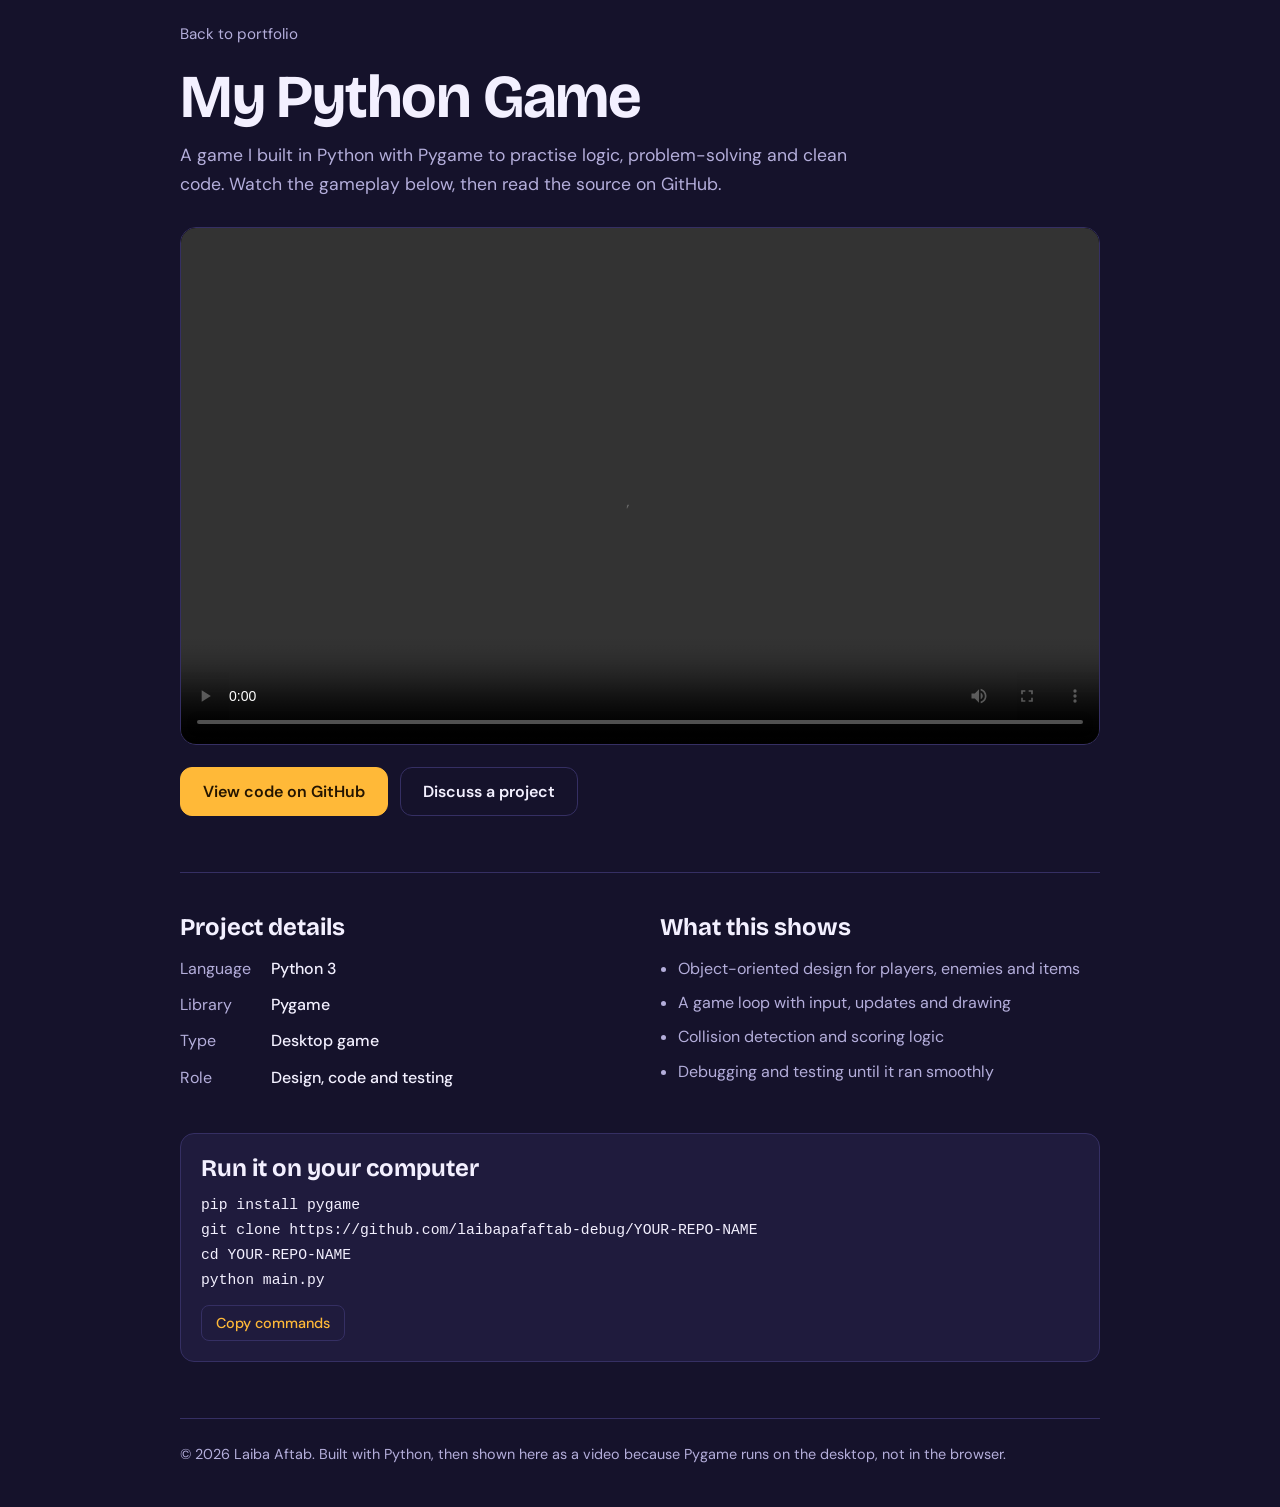
==== python-game/index.html @ 3a137591 "Create index.html" ====
<!DOCTYPE html>
<html lang="en">
<head>
<meta charset="utf-8">
<meta name="viewport" content="width=device-width, initial-scale=1, viewport-fit=cover">
<title>Python Game Demo | Laiba Aftab</title>
<meta name="description" content="A game built in Python with Pygame. Watch the gameplay demo and view the source code on GitHub.">
<link rel="preconnect" href="https://fonts.googleapis.com">
<link rel="preconnect" href="https://fonts.gstatic.com" crossorigin>
<link href="https://fonts.googleapis.com/css2?family=Bricolage+Grotesque:wght@600;700&family=DM+Sans:wght@400;500;600&display=swap" rel="stylesheet">
<style>
:root{
  --bg:#15122b; --panel:#1f1b3d; --ink:#f3f0ff; --muted:#b4aedb; --line:#352f63; --hot:#ffb938; --hot-ink:#241500;
  --display:"Bricolage Grotesque", system-ui, sans-serif;
  --sans:"DM Sans", system-ui, -apple-system, "Segoe UI", Roboto, sans-serif;
  color-scheme:dark;
}
*,*::before,*::after{box-sizing:border-box}
body{margin:0;background:var(--bg);color:var(--ink);font:400 1rem/1.65 var(--sans);padding:env(safe-area-inset-top,0px) 0 env(safe-area-inset-bottom,0px)}
a{color:inherit}
:focus-visible{outline:3px solid var(--hot);outline-offset:2px;border-radius:6px}
.wrap{max-width:960px;margin:0 auto;padding:0 20px}
.back{display:inline-block;margin:22px 0 0;color:var(--muted);text-decoration:none;font-size:.95rem}
.back:hover{color:var(--ink)}
h1{font:700 clamp(2.3rem,6vw,3.8rem)/1.05 var(--display);margin:18px 0 12px;letter-spacing:-.02em}
.lead{color:var(--muted);font-size:1.1rem;max-width:56ch;margin:0 0 28px}
.player{background:#000;border:1px solid var(--line);border-radius:16px;overflow:hidden;aspect-ratio:16/9;display:grid;place-items:center}
.player video{width:100%;height:100%;display:block;background:#000}
.fallback{padding:24px;text-align:center;color:var(--muted);max-width:44ch}
.actions{display:flex;flex-wrap:wrap;gap:12px;margin:22px 0 0}
.btn{display:inline-block;text-decoration:none;font:600 1rem var(--sans);padding:13px 22px;border-radius:12px;border:1px solid var(--line);color:var(--ink);background:transparent}
.btn.main{background:var(--hot);border-color:var(--hot);color:var(--hot-ink)}
.grid{display:grid;grid-template-columns:1fr 1fr;gap:40px;margin:56px 0 0;padding-top:40px;border-top:1px solid var(--line)}
@media(max-width:720px){.grid{grid-template-columns:1fr;gap:32px}}
h2{font:700 1.5rem/1.2 var(--display);margin:0 0 14px}
dl{margin:0;display:grid;grid-template-columns:auto 1fr;gap:10px 20px}
dt{color:var(--muted)}
dd{margin:0;font-weight:500}
ul.learn{margin:0;padding-left:1.1em;color:var(--muted)}
ul.learn li{margin-bottom:8px}
.run{margin:40px 0 0;background:var(--panel);border:1px solid var(--line);border-radius:14px;padding:20px}
.run h2{margin-bottom:10px}
pre{margin:0;overflow-x:auto;font:500 .92rem/1.7 ui-monospace,SFMono-Regular,Menlo,Consolas,monospace;color:var(--ink)}
.copy{margin-top:12px;font:500 .9rem var(--sans);background:transparent;color:var(--hot);border:1px solid var(--line);border-radius:8px;padding:8px 14px;cursor:pointer}
footer{margin:56px 0 0;padding:24px 0 40px;border-top:1px solid var(--line);color:var(--muted);font-size:.9rem}
</style>
</head>
<body>
<div class="wrap">
  <!-- EDIT: change this to your portfolio link -->
  <a class="back" href="https://laiba-aftab-portfolio.netlify.app/#work">Back to portfolio</a>

  <main>
    <!-- EDIT: replace with your game's real name -->
    <h1>My Python Game</h1>
    <p class="lead">A game I built in Python with Pygame to practise logic, problem-solving and clean code. Watch the gameplay below, then read the source on GitHub.</p>

    <div class="player">
      <!-- EDIT: save your screen recording as game-demo.mp4 in this same folder -->
      <video controls preload="metadata" playsinline>
        <source src="game-demo.mp4" type="video/mp4">
        <p class="fallback">The gameplay video could not load. Make sure game-demo.mp4 is in the same folder as this page.</p>
      </video>
    </div>

    <div class="actions">
      <!-- EDIT: replace with the exact repository link of this game -->
      <a class="btn main" href="https://github.com/laibapafaftab-debug" target="_blank" rel="noopener">View code on GitHub</a>
      <a class="btn" href="https://wa.me/923248957840?text=Hi%20Laiba%2C%20I%20saw%20your%20Python%20game%20and%20would%20like%20to%20talk%20about%20a%20project." target="_blank" rel="noopener">Discuss a project</a>
    </div>

    <div class="grid">
      <section>
        <h2>Project details</h2>
        <dl>
          <dt>Language</dt><dd>Python 3</dd>
          <dt>Library</dt><dd>Pygame</dd>
          <dt>Type</dt><dd>Desktop game</dd>
          <dt>Role</dt><dd>Design, code and testing</dd>
        </dl>
      </section>
      <section>
        <h2>What this shows</h2>
        <ul class="learn">
          <li>Object-oriented design for players, enemies and items</li>
          <li>A game loop with input, updates and drawing</li>
          <li>Collision detection and scoring logic</li>
          <li>Debugging and testing until it ran smoothly</li>
        </ul>
      </section>
    </div>

    <section class="run">
      <h2>Run it on your computer</h2>
      <pre id="cmd">pip install pygame
git clone https://github.com/laibapafaftab-debug/YOUR-REPO-NAME
cd YOUR-REPO-NAME
python main.py</pre>
      <button class="copy" id="copy" type="button">Copy commands</button>
    </section>
  </main>

  <footer>© 2026 Laiba Aftab. Built with Python, then shown here as a video because Pygame runs on the desktop, not in the browser.</footer>
</div>
<script>
document.getElementById("copy").onclick=function(){
  var b=this,t=document.getElementById("cmd").textContent;
  try{navigator.clipboard.writeText(t).then(function(){b.textContent="Copied"},function(){b.textContent="Select the text and copy it"})}
  catch(e){b.textContent="Select the text and copy it"}
};
</script>
</body>
</html>
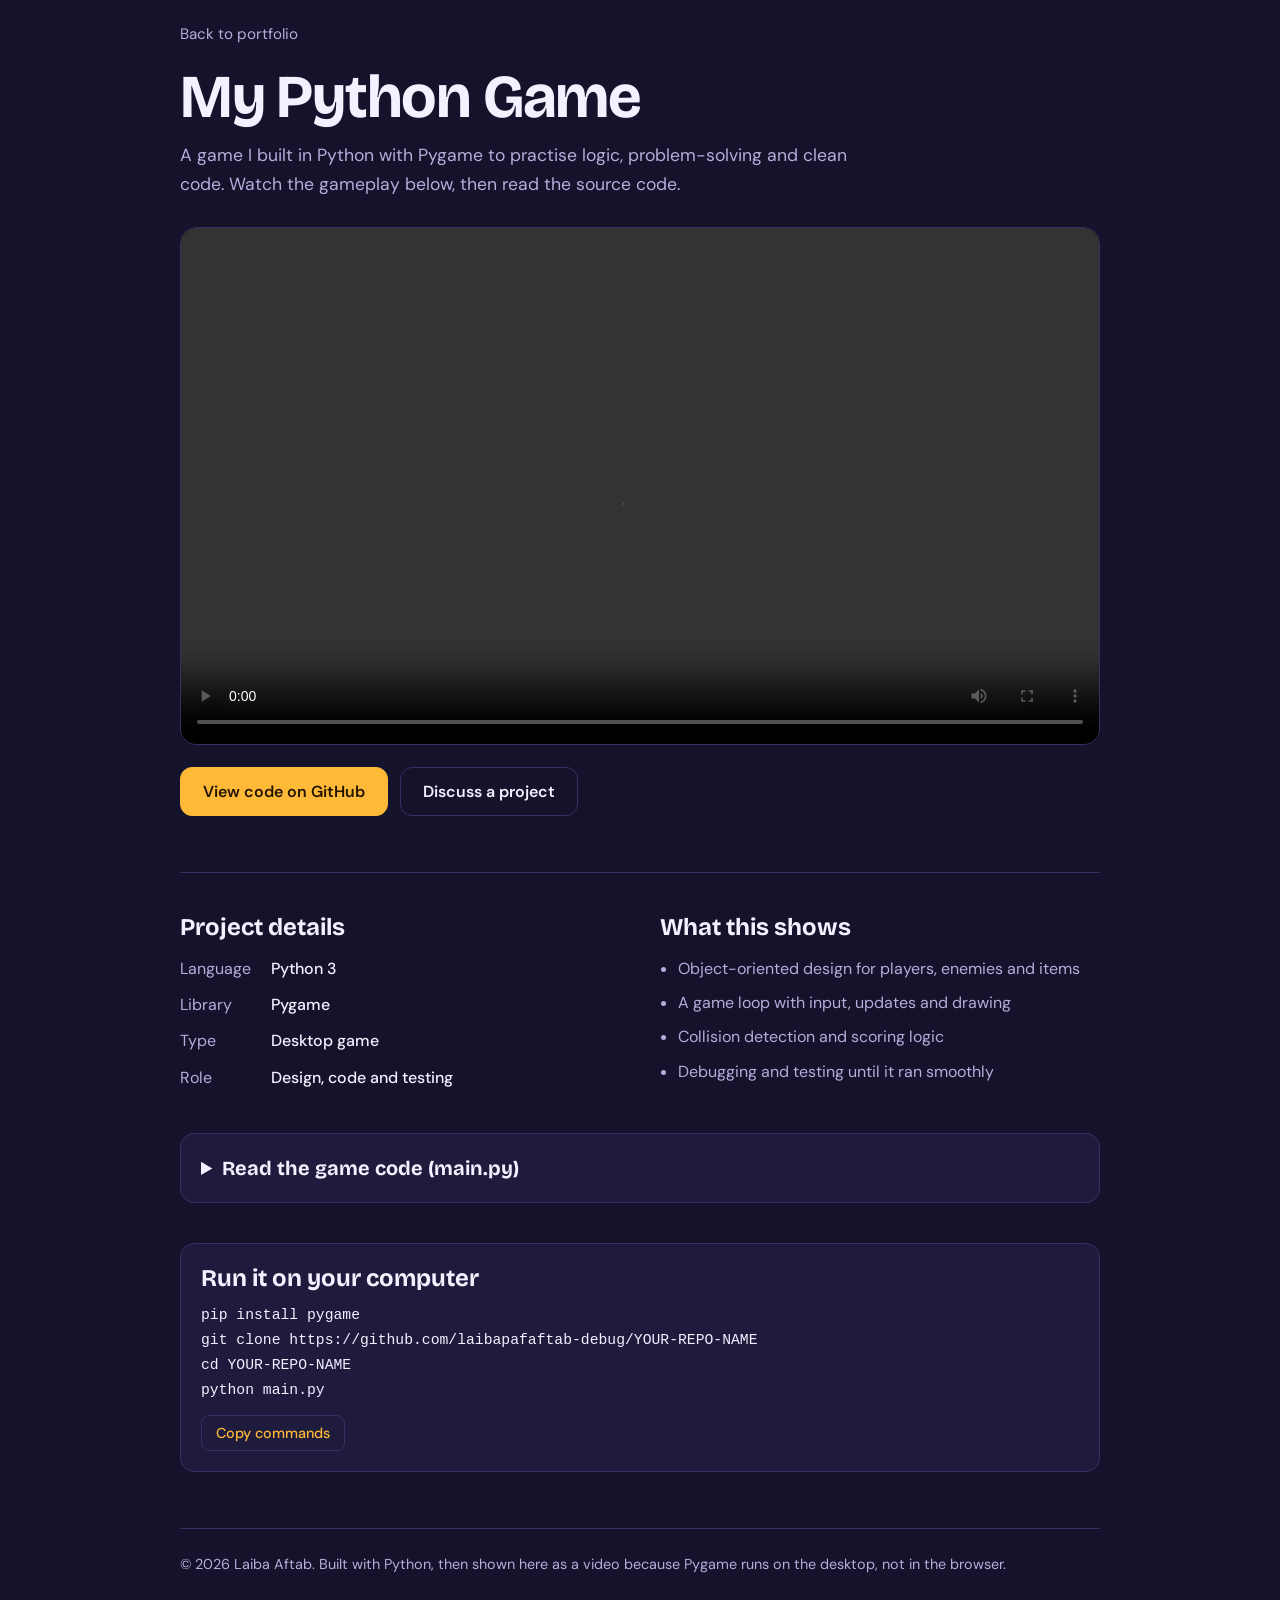
==== commit 4a881d50: "Update index.html" ====
--- a/python-game/index.html
+++ b/python-game/index.html
@@ -1,3 +1,4 @@
+
 <!DOCTYPE html>
 <html lang="en">
 <head>
@@ -42,21 +43,24 @@
 .run h2{margin-bottom:10px}
 pre{margin:0;overflow-x:auto;font:500 .92rem/1.7 ui-monospace,SFMono-Regular,Menlo,Consolas,monospace;color:var(--ink)}
 .copy{margin-top:12px;font:500 .9rem var(--sans);background:transparent;color:var(--hot);border:1px solid var(--line);border-radius:8px;padding:8px 14px;cursor:pointer}
+.source{margin:40px 0 0;background:var(--panel);border:1px solid var(--line);border-radius:14px;padding:6px 20px}
+.source summary{cursor:pointer;font:700 1.25rem/1.2 var(--display);padding:16px 0;list-style-position:inside}
+.source .note{color:var(--muted);margin:0 0 14px;font-size:.95rem}
+.source pre{max-height:520px;overflow:auto;padding:16px;background:var(--bg);border:1px solid var(--line);border-radius:10px;margin-bottom:20px}
 footer{margin:56px 0 0;padding:24px 0 40px;border-top:1px solid var(--line);color:var(--muted);font-size:.9rem}
 </style>
 </head>
 <body>
 <div class="wrap">
-  <!-- EDIT: change this to your portfolio link -->
-  <a class="back" href="https://laiba-aftab-portfolio.netlify.app/#work">Back to portfolio</a>
+  <a class="back" href="https://laiba-portfoilo.netlify.app/#work">Back to portfolio</a>
 
   <main>
     <!-- EDIT: replace with your game's real name -->
     <h1>My Python Game</h1>
-    <p class="lead">A game I built in Python with Pygame to practise logic, problem-solving and clean code. Watch the gameplay below, then read the source on GitHub.</p>
+    <p class="lead">A game I built in Python with Pygame to practise logic, problem-solving and clean code. Watch the gameplay below, then read the source code.</p>
 
     <div class="player">
-      <!-- EDIT: save your screen recording as game-demo.mp4 in this same folder -->
+      <!-- Save your own gameplay recording as game-demo.mp4 in this same folder -->
       <video controls preload="metadata" playsinline>
         <source src="game-demo.mp4" type="video/mp4">
         <p class="fallback">The gameplay video could not load. Make sure game-demo.mp4 is in the same folder as this page.</p>
@@ -90,8 +94,20 @@
       </section>
     </div>
 
+    <!-- GAME SOURCE CODE: paste your main.py between the <code> tags below.
+         Before pasting, replace & with &amp;  < with &lt;  and  > with &gt;  or the page will break.
+         (Easier: send me your code and I will add it for you.) -->
+    <details class="source">
+      <summary>Read the game code (main.py)</summary>
+      <p class="note">The full source of the game. Copy it, install Pygame and run it on your computer.</p>
+      <pre><code id="gamecode"># Paste your game code here
+</code></pre>
+      <button class="copy" id="copycode" type="button">Copy code</button>
+    </details>
+
     <section class="run">
       <h2>Run it on your computer</h2>
+      <!-- EDIT: replace YOUR-REPO-NAME with your game's repository name -->
       <pre id="cmd">pip install pygame
 git clone https://github.com/laibapafaftab-debug/YOUR-REPO-NAME
 cd YOUR-REPO-NAME
@@ -103,11 +119,15 @@
   <footer>© 2026 Laiba Aftab. Built with Python, then shown here as a video because Pygame runs on the desktop, not in the browser.</footer>
 </div>
 <script>
-document.getElementById("copy").onclick=function(){
-  var b=this,t=document.getElementById("cmd").textContent;
-  try{navigator.clipboard.writeText(t).then(function(){b.textContent="Copied"},function(){b.textContent="Select the text and copy it"})}
-  catch(e){b.textContent="Select the text and copy it"}
-};
+function wireCopy(btnId, srcId, doneText){
+  document.getElementById(btnId).onclick=function(){
+    var b=this,t=document.getElementById(srcId).textContent,old=b.textContent;
+    try{navigator.clipboard.writeText(t).then(function(){b.textContent=doneText;setTimeout(function(){b.textContent=old},1800)},function(){b.textContent="Select the text and copy it"})}
+    catch(e){b.textContent="Select the text and copy it"}
+  };
+}
+wireCopy("copy","cmd","Copied");
+wireCopy("copycode","gamecode","Copied");
 </script>
 </body>
 </html>
